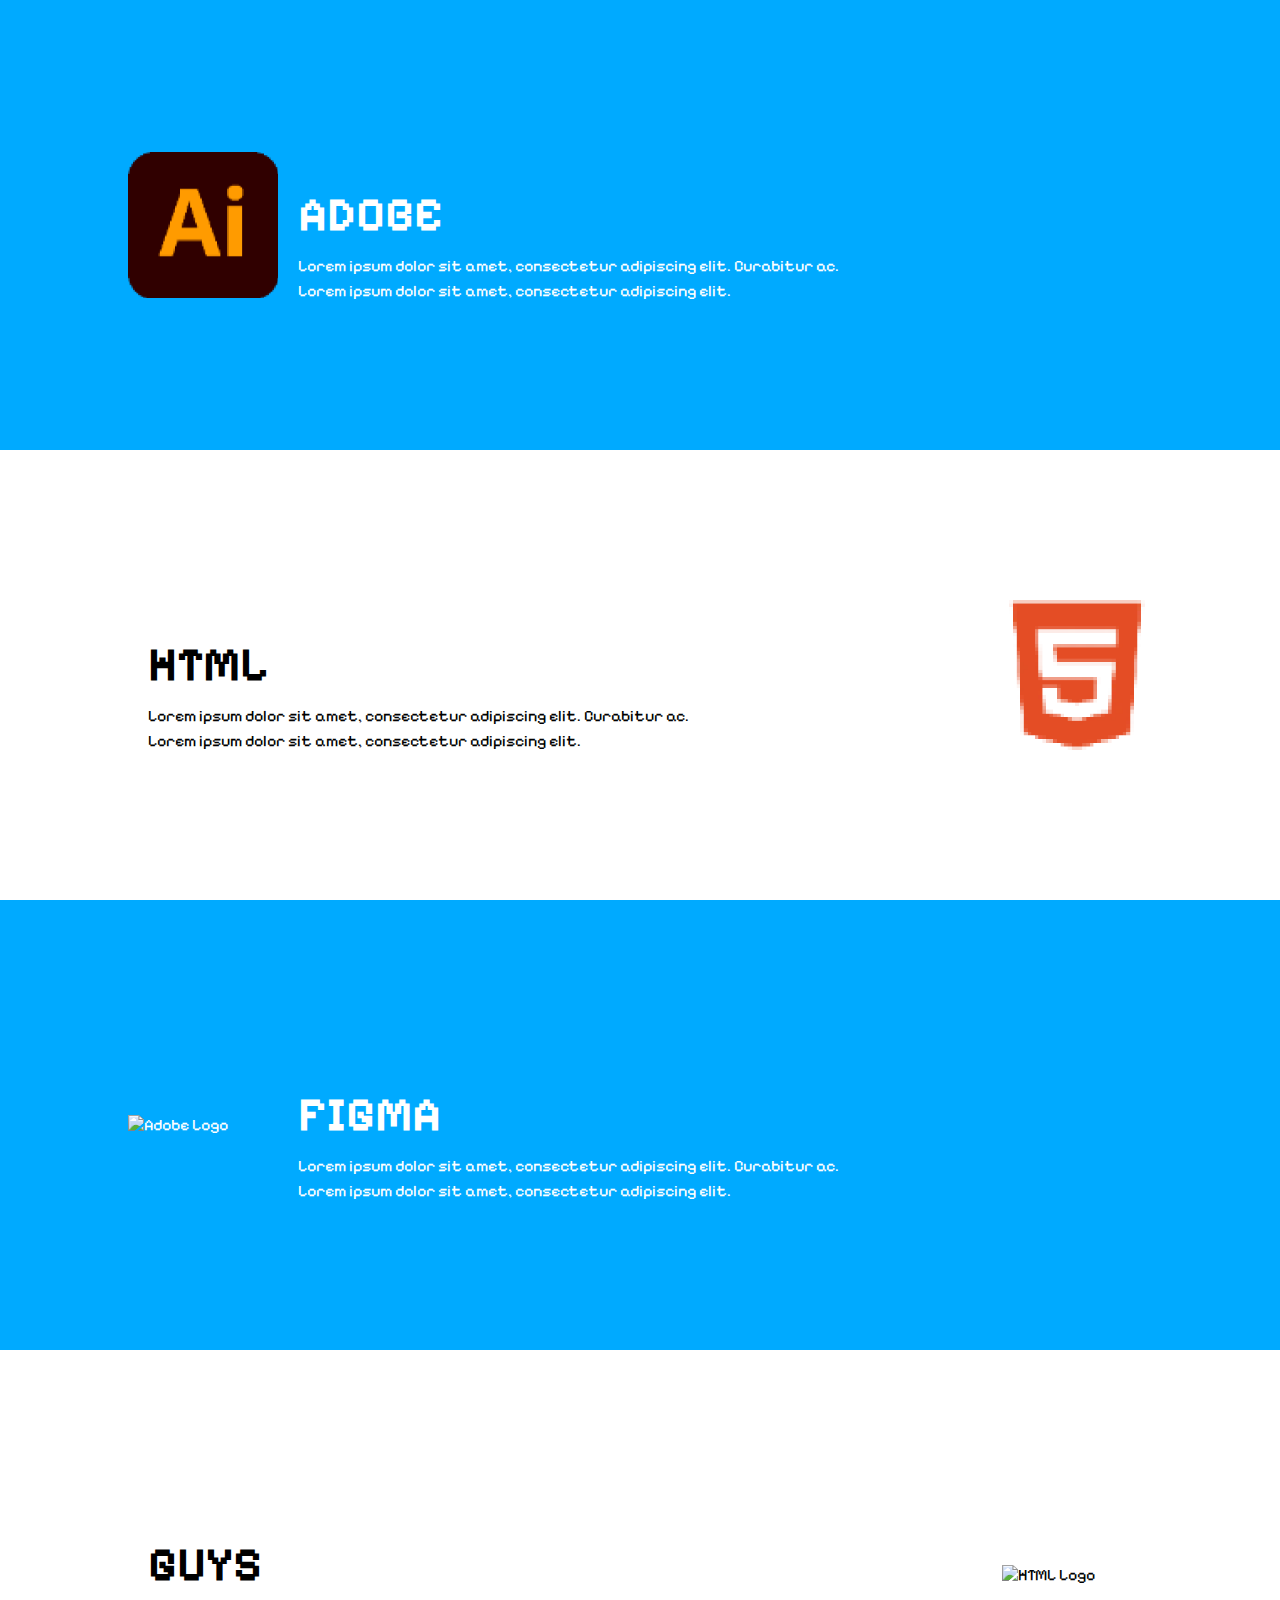
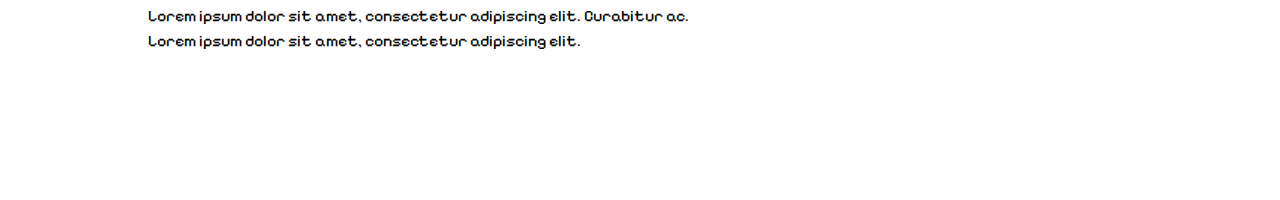
==== About.html @ 71976aae "Making the about and some fixed" ====
<!DOCTYPE html>
<html lang="en">
<head>
  <meta charset="UTF-8">
  <meta name="viewport" content="width=device-width, initial-scale=1.0">
  <title>Portfolio - Experience</title>
  <link rel="preconnect" href="https://fonts.googleapis.com">
<link rel="preconnect" href="https://fonts.gstatic.com" crossorigin>
<link href="https://fonts.googleapis.com/css2?family=Pixelify+Sans:wght@400..700&display=swap" rel="stylesheet">
  <link rel="stylesheet" href="about.css">
</head>
<body>

  <section id="experience">
    <div class="experience-item black-section">
      <div class="experience-content">
        <img src="./Assets/aipixel.png" alt="Adobe Logo">
        <div class="experience-text">
          <h2>ADOBE</h2>
          <p>Lorem ipsum dolor sit amet, consectetur adipiscing elit. Curabitur ac.</p>
          <p>Lorem ipsum dolor sit amet, consectetur adipiscing elit.</p>
        </div>
      </div>
    </div>

    <div class="experience-item white-section">
      <div class="experience-content">
        <div class="experience-text">
          <h2>HTML</h2>
          <p>Lorem ipsum dolor sit amet, consectetur adipiscing elit. Curabitur ac.</p>
          <p>Lorem ipsum dolor sit amet, consectetur adipiscing elit.</p>
        </div>
        <img src="./Assets/htmlpixel.png" alt="HTML Logo">
      </div>
    </div>
  </section>

  <section id="experience">
    <div class="experience-item black-section">
      <div class="experience-content">
        <img src="adobe-logo.png" alt="Adobe Logo">
        <div class="experience-text">
          <h2>FIGMA</h2>
          <p>Lorem ipsum dolor sit amet, consectetur adipiscing elit. Curabitur ac.</p>
          <p>Lorem ipsum dolor sit amet, consectetur adipiscing elit.</p>
        </div>
      </div>
    </div>

    <div class="experience-item white-section">
        <div class="experience-content">
          <div class="experience-text">
            <h2>GUYS</h2>
            <p>Lorem ipsum dolor sit amet, consectetur adipiscing elit. Curabitur ac.</p>
            <p>Lorem ipsum dolor sit amet, consectetur adipiscing elit.</p>
          </div>
          <img src="html-logo.png" alt="HTML Logo">
        </div>
      </div>
    </section>

  <script src="script.js"></script> <!-- Jika ada JavaScript -->
</body>
</html>
---- about.css ----
/* Reset dasar */
body, html {
    font-family: 'Press Start 2P', cursive; 
    margin: 0;
    padding: 0;
    width: 100%;
    height: 100%;
    box-sizing: border-box;
}

pixelify-sans-custom { /* Ganti <uniquifier> dengan nama yang sesuai */
    font-family: "Pixelify Sans", sans-serif;
    font-optical-sizing: auto;
    font-weight: 400; /* Ganti <weight> dengan nilai yang sesuai */
    font-style: normal;
}

#experience {
    width: 100%;
}

.experience-item {
    display: flex;
    justify-content: center;
    align-items: center;
    height: 50vh; /* Setengah dari tinggi viewport */
    width: 100%;
}

/* Bagian hitam */
.black-section {
    font-family: 'Pixelify Sans', cursive; /* Pastikan konsisten */
    background-color: #00aaff;
    color: #fff;
}

/* Bagian putih */
.white-section {
    font-family: 'Pixelify Sans', cursive; 
    background-color: #fff;
    color: #000;
}

.experience-content {
    display: flex;
    justify-content: space-between;
    align-items: center;
    width: 80%;
}

/* Gambar */
.experience-content img {
    width: 150px;
    height: auto;
    object-fit: contain;
}

.experience-text {
    flex: 1;
    padding: 20px;
}

h2 {
    font-size: 3rem;
    margin-bottom: 10px;
}

p {
    font-size: 1rem;
    line-height: 1.6;
    margin: 0;
}
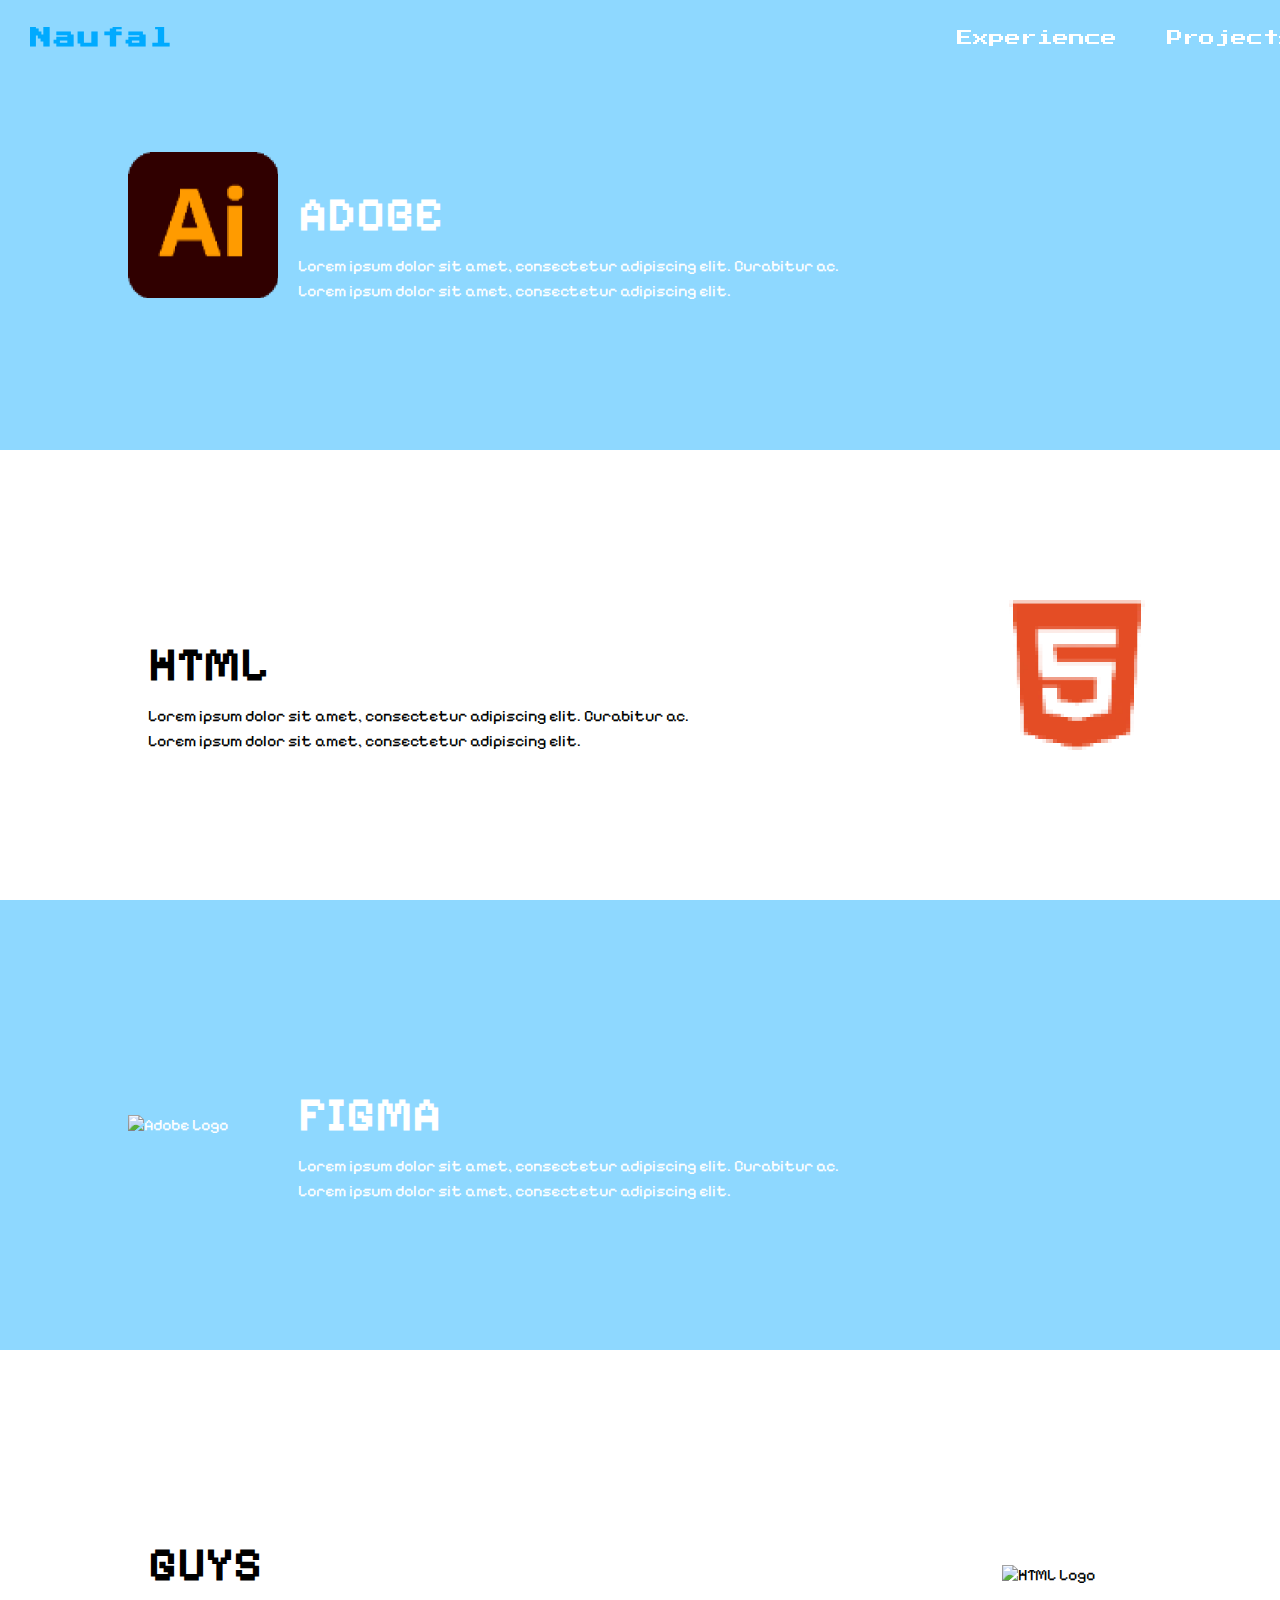
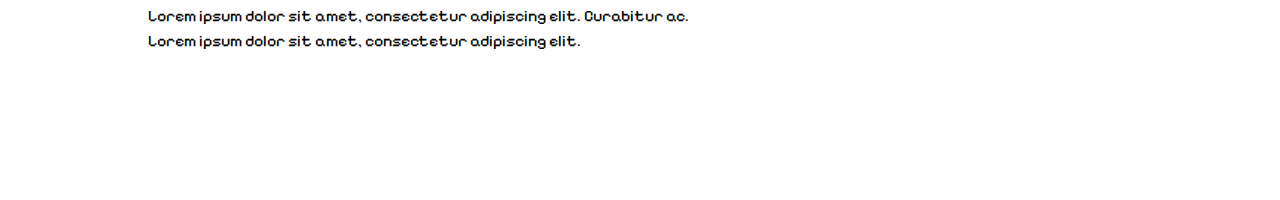
==== commit 46bb84df: "Memfix experience dan menambah bbrapa section" ====
--- a/About.html
+++ b/About.html
@@ -7,9 +7,19 @@
   <link rel="preconnect" href="https://fonts.googleapis.com">
 <link rel="preconnect" href="https://fonts.gstatic.com" crossorigin>
 <link href="https://fonts.googleapis.com/css2?family=Pixelify+Sans:wght@400..700&display=swap" rel="stylesheet">
+<link href="https://fonts.googleapis.com/css2?family=Press+Start+2P&display=swap" rel="stylesheet">
   <link rel="stylesheet" href="about.css">
 </head>
 <body>
+  <header>
+    <a href="./index.html">
+      <h1>Naufal</h1>
+    </a>
+    <nav>
+        <a href="./About.html">Experience</a>
+        <a href="#">Projects</a>
+    </nav>
+</header>
 
   <section id="experience">
     <div class="experience-item black-section">
--- a/about.css
+++ b/about.css
@@ -1,19 +1,95 @@
 /* Reset dasar */
 body, html {
-    font-family: 'Press Start 2P', cursive; 
+    font-family: 'Press Start 2P', cursive;
     margin: 0;
     padding: 0;
     width: 100%;
     height: 100%;
     box-sizing: border-box;
+    background: url('https://pa1.aminoapps.com/6823/2c7ab6ffbb5848ff289a3f2cb7d21072ef1edf9d_hq.gif') no-repeat center center fixed;
+    background-size: cover;
+    color: #fff;
 }
 
-pixelify-sans-custom { /* Ganti <uniquifier> dengan nama yang sesuai */
-    font-family: "Pixelify Sans", sans-serif;
-    font-optical-sizing: auto;
-    font-weight: 400; /* Ganti <weight> dengan nilai yang sesuai */
-    font-style: normal;
+a {
+    text-decoration: none;
+    position: relative;
+    overflow: hidden;
 }
+
+header {
+    background-color: transparent; 
+    padding: 20px 30px;
+    position: fixed; 
+    width: 100%;
+    top: 0;
+    z-index: 1000;
+    backdrop-filter: blur(2px);
+    display: flex;
+    justify-content: space-between; 
+    align-items: center;
+}
+
+/* Header Title */
+header h1 {
+    color: #00aaff;
+    letter-spacing: 2px;
+    font-size: 22px; 
+    margin: 0; 
+    overflow: hidden; 
+    transition: color 0.5s; 
+    background-color: transparent;
+}
+
+/* Shine effect */
+header h1::before {
+    content: '';
+    position: absolute;
+    top: -100%;
+    left: -100%; 
+    width: 300%; 
+    height: 300%; 
+    background: linear-gradient(60deg, rgba(255, 255, 255, 0.4), transparent);
+    overflow: hidden; 
+    transition: all 0.5s;
+    transform: rotate(30deg);
+    opacity: 0;
+}
+
+header h1:hover::before {
+    top: 100%; 
+    left: 100%; 
+    opacity: 1;
+}
+
+header h1:hover {
+    color: red; 
+}
+
+nav {
+    display: flex;
+    gap: 20px; /* Add space between navigation links */
+}
+
+nav a {
+    color: #fff;
+    text-decoration: none;
+    font-size: 16px;
+    padding: 10px 15px; /* Padding for better clickability */
+    border-radius: 0px; /* Rounded corners for smoother design */
+    transition: background-color 0.3s ease, color 0.3s ease;
+}
+
+nav a:hover {
+    background-color: white;
+    color: red;
+    transform: translateY(-4px);
+    box-shadow: 0 4px 8px rgba(0, 0, 0, 0.2);
+}
+nav a.active {
+    background-color: transparent; /* Darker blue for active page */
+}
+
 
 #experience {
     width: 100%;
@@ -30,7 +106,7 @@
 /* Bagian hitam */
 .black-section {
     font-family: 'Pixelify Sans', cursive; /* Pastikan konsisten */
-    background-color: #00aaff;
+    background-color: #8ed8ff;
     color: #fff;
 }
 
@@ -69,4 +145,4 @@
     font-size: 1rem;
     line-height: 1.6;
     margin: 0;
-}
+}